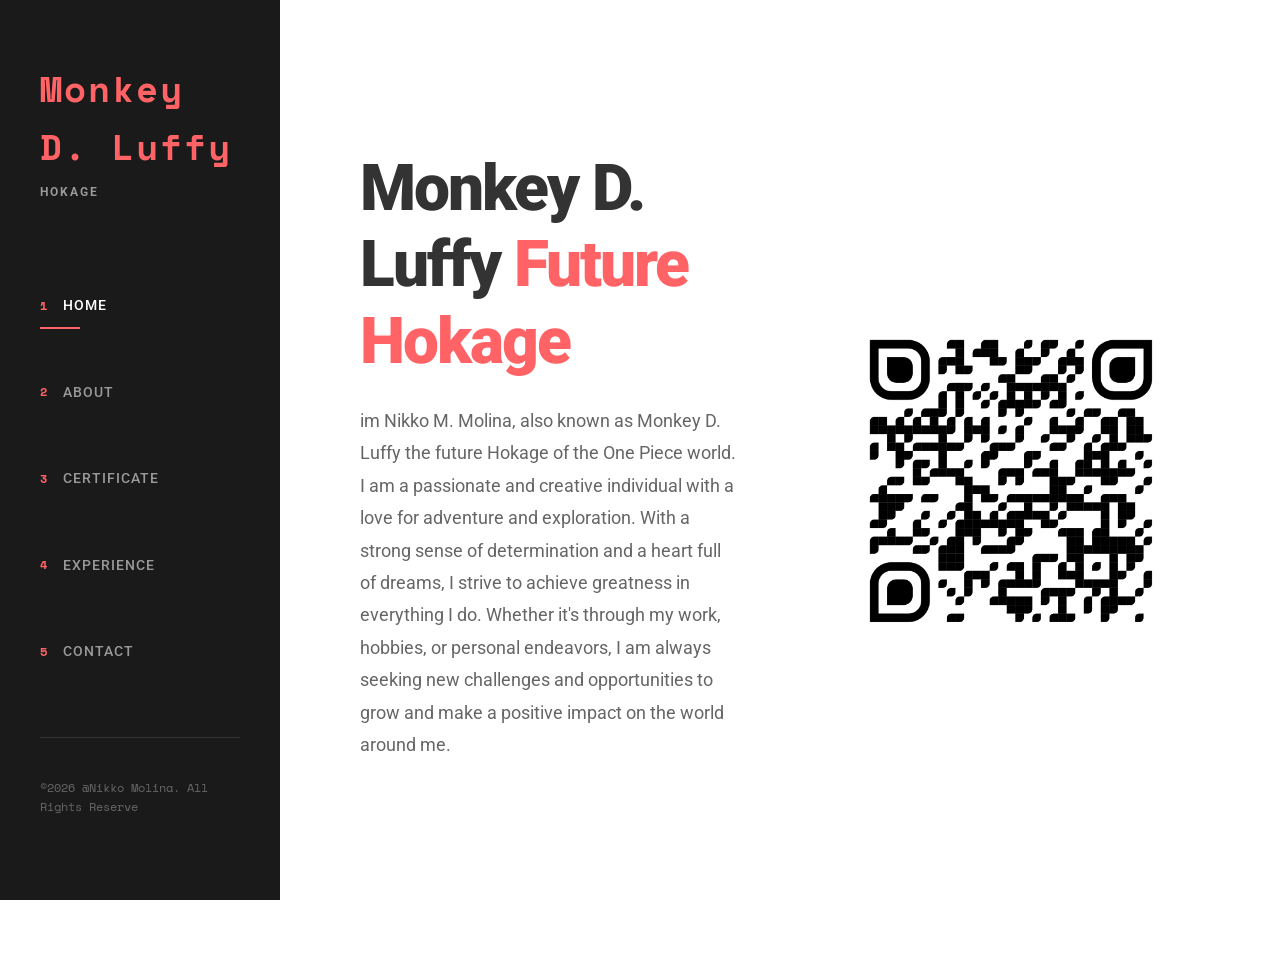
==== home.html @ 9267aab3 "Add files via upload" ====
<!DOCTYPE html>
<html lang="en">
<head>
    <meta charset="UTF-8">
    <meta name="viewport" content="width=device-width, initial-scale=1.0">
    <title>Portfolio - Your Name</title>
    <link href="https://fonts.googleapis.com/css2?family=Space+Mono:wght@400;700&family=Roboto:wght@400;500;700;900&display=swap" rel="stylesheet">
    <link rel="stylesheet" href="style.css">
</head>
<body>
    <!-- SIDEBAR NAVIGATION -->
    <aside class="sidebar">
        <div class="sidebar-content">
            <div class="logo-section">
                <h1 class="logo">Monkey D. Luffy</h1>
                <p class="logo-text">Hokage</p>
            </div>

            <nav class="sidebar-nav">
                <a href="#home" class="nav-item active" data-page="home">
                    <span class="nav-num">1</span>
                    <span class="nav-label">Home</span>
                </a>
                <a href="#about" class="nav-item" data-page="about">
                    <span class="nav-num">2</span>
                    <span class="nav-label">About</span>
                </a>
                <a href="#certificate" class="nav-item" data-page="certificate">
                    <span class="nav-num">3</span>
                    <span class="nav-label">Certificate</span>
                </a>
                <a href="#experience" class="nav-item" data-page="experience">
                    <span class="nav-num">4</span>
                    <span class="nav-label">Experience</span>
                </a>
                <a href="#contact" class="nav-item" data-page="contact">
                    <span class="nav-num">5</span>
                    <span class="nav-label">Contact</span>
                </a>
            </nav>

            <div class="sidebar-footer">
                <p class="year">&copy2026 @Nikko Molina. All Rights Reserve</p>
                <div class="social-icons">
                </div>
            </div>
        </div>
    </aside>

    <!-- MAIN CONTENT -->
    <main class="main-content">
        <!-- HOME SECTION -->
        <section class="page" id="home-page">
            <div class="hero-grid">
                <div class="hero-left">
                    <h1 class="hero-title">
                        Monkey D. Luffy
                        <span class="highlight">Future Hokage</span>
                    </h1>
                    <p class="hero-desc">
                        im Nikko M. Molina, also known as Monkey D. Luffy the future Hokage of the One Piece world. I am a passionate and creative individual with a love for adventure and exploration. With a strong sense of determination and a heart full of dreams, I strive to achieve greatness in everything I do. Whether it's through my work, hobbies, or personal endeavors, I am always seeking new challenges and opportunities to grow and make a positive impact on the world around me.
                    </p>
                </div>

                <div class="hero-right">
                    <div class="image-placeholder">
                        <img src="StepUp QR.png" alt="Profile Image" class="hero-image">
                    </div>
                </div>
            </div>
        </section>

         <!-- ABOUT SECTION -->
        <section class="page" id="about-page">
            <div class="about-container">
                <div class="about-text">
                    <h2 class="section-title">About Me</h2>
                    <p>
                        I'm a creative developer and designer passionate about building digital products that solve real problems.
                    </p>
                    <p>
                        With over 5 years of experience, I've worked with startups, agencies, and enterprises to deliver web and mobile solutions.
                    </p>

                    <h3 class="subsection-title">Skills</h3>
                    <div class="skills-list">
                        <div class="skill-tag">Trastok</div>
                        <div class="skill-tag">5v5 ML</div>
                        <div class="skill-tag">illegal Business</div>
                        <div class="skill-tag">Tampering of goverment document</div>
                        <div class="skill-tag">Cutting classes</div>
                        <div class="skill-tag">etc</div>
                    </div>

                    <h3 class="subsection-title">Expertise</h3>
                    <ul class="expertise-list">
                        <li>Customer Service</li>
                        <li>E</li>
                        <li>W</li>
                        <li>A</li>
                        <li>N</li>
                        <li>KO</li>
                    </ul>
                </div>

                <div class="about-timeline">
                    <h3 class="subsection-title">Personal Information</h3>
                    <div class="timeline">
                        <div class="timeline-item">
                            <div class="timeline-date">Birthday:</div>
                            <div class="timeline-title">January 1, 1999</div>
                        </div>
                        <div class="timeline-item">
                            <div class="timeline-date">AGE:</div>
                            <div class="timeline-title">27</div>
                        </div>
                        <div class="timeline-item">
                            <div class="timeline-date">GENDER:</div>
                            <div class="timeline-title">Data not found</div>
                        </div>
                        <div class="timeline-item">
                            <div class="timeline-date">ACADEMICS:</div>
                            <div class="timeline-title">Tarlac State University, College of Computer Studies:</div>
                            <div class="timeline-title">Bachelor of Science in Information Technology (Undergraduate)</div>
                        </div>
                    </div>
                </div>
            </div>
        </section>

        <!-- CERTIFICATE SECTION -->
        <section class="page" id="certificate-page">
            <div class="section-header">
                <h2 class="section-title">Certificate</h2>
                <p class="section-subtitle">Webinar and Other Certifications</p>
            </div>

            <div class="cert-grid">
                <div class="cert-item">
                    <div class="cert-image">
                    <img src="StepUp QR.png" alt="cert Image" class="cert-image">
                    </div>
                    <div class="cert-info">
                        <h3>Project Name</h3>
                        <p>Web Design & Development</p>
                    </div>
                </div>

                <div class="cert-item">
                    <div class="cert-image">
                        <div class="placeholder">Project 2</div>
                    </div>
                    <div class="cert-info">
                        <h3>Project Name</h3>
                        <p>UI/UX Design</p>
                    </div>
                </div>

                <div class="cert-item">
                    <div class="cert-image">
                        <div class="placeholder">Project 3</div>
                    </div>
                    <div class="cert-info">
                        <h3>Project Name</h3>
                        <p>Full Stack Development</p>
                    </div>
                </div>

                <div class="cert-item">
                    <div class="cert-image">
                        <div class="placeholder">Project 4</div>
                    </div>
                    <div class="cert-info">
                        <h3>Project Name</h3>
                        <p>Mobile App Design</p>
                    </div>
                </div>
            </div>
        </section>

        <!-- EXPERIENCE SECTION -->
        <section class="page" id="experience-page">
            <div class="section-header">
                <h2 class="section-title">Work Experience</h2>
                <p class="section-subtitle">ETC ETC</p>
            </div>

            <div class="experience-grid">
                <div class="experience-card">
                    <div class="experience-icon">Barista</div>
                    <h3>McDonald's</h3>
                    <p>ewan ewan ewan
                        ewan ewan ewan
                        ewan ewan ewan
                        ewan ewan ewan
                        ewan ewan ewan
                    </p>
                </div>

                <div class="experience-card">
                    <div class="experience-icon">Barista</div>
                    <h3>McDonald's</h3>
                    <p>ewan ewan ewan
                        ewan ewan ewan
                        ewan ewan ewan
                        ewan ewan ewan
                        ewan ewan ewan
                    </p>
                </div>

                <div class="experience-card">
                    <div class="experience-icon">Barista</div>
                    <h3>McDonald's</h3>
                    <p>ewan ewan ewan
                        ewan ewan ewan
                        ewan ewan ewan
                        ewan ewan ewan
                        ewan ewan ewan
                    </p>
                </div>

                <div class="experience-card">
                    <div class="experience-icon">Barista</div>
                    <h3>McDonald's</h3>
                    <p>ewan ewan ewan
                        ewan ewan ewan
                        ewan ewan ewan
                        ewan ewan ewan
                        ewan ewan ewan
                    </p>
                </div>

                <div class="experience-card">
                    <div class="experience-icon">Barista</div>
                    <h3>McDonald's</h3>
                    <p>ewan ewan ewan
                        ewan ewan ewan
                        ewan ewan ewan
                        ewan ewan ewan
                        ewan ewan ewan
                    </p>
                </div>

                <div class="experience-card">
                    <div class="experience-icon">Barista</div>
                    <h3>McDonald's</h3>
                    <p>ewan ewan ewan
                        ewan ewan ewan
                        ewan ewan ewan
                        ewan ewan ewan
                        ewan ewan ewan
                    </p>
                </div>
            </div>
        </section>

        <!-- CONTACT SECTION -->
        <section class="page" id="contact-page">
            <div class="contact-wrapper">
                <div class="contact-text">
                    <h2 class="section-title">Get In Touch</h2>
                    <p>
                        Ready to start your next project? Let's talk about your ideas and how I can help bring them to life.
                    </p>

                    <div class="contact-details">
                        <div class="detail-item">
                            <span class="detail-label">Email</span>
                            <a href="mailto:you@example.com" class="detail-value">you@example.com</a>
                        </div>
                        <div class="detail-item">
                            <span class="detail-label">Phone</span>
                            <a href="tel:+1234567890" class="detail-value">+1 (234) 567-890</a>
                        </div>
                        <div class="detail-item">
                            <span class="detail-label">Location</span>
                            <span class="detail-value">City, Country</span>
                        </div>
                    </div>

                    <div class="social-links">
                        <a href="#" class="social-btn">Twitter</a>
                        <a href="#" class="social-btn">LinkedIn</a>
                        <a href="#" class="social-btn">GitHub</a>
                        <a href="#" class="social-btn">Instagram</a>
                    </div>
                </div>

                <form class="contact-form" id="contactForm">
                    <div class="success-message" id="successMessage">
                        ✓ Thanks for reaching out! I'll be in touch soon.
                    </div>

                    <div class="form-group">
                        <input type="text" id="name" name="name" placeholder="Your Name" required>
                    </div>

                    <div class="form-group">
                        <input type="email" id="email" name="email" placeholder="Your Email" required>
                    </div>

                    <div class="form-group">
                        <input type="text" id="subject" name="subject" placeholder="Subject" required>
                    </div>

                    <div class="form-group">
                        <textarea id="message" name="message" placeholder="Your Message" rows="8" required></textarea>
                    </div>

                    <button type="submit" class="submit-btn">Send Message</button>
                </form>
            </div>
        </section>
    </main>

    <script src="script.js"></script>
</body>
</html>
---- style.css ----
* {
    margin: 0;
    padding: 0;
    box-sizing: border-box;
}

html {
    scroll-behavior: smooth;
}

body {
    font-family: 'Roboto', -apple-system, BlinkMacSystemFont, sans-serif;
    background: #ffffff;
    color: #333333;
    line-height: 1.6;
    display: flex;
}

/* ========== SIDEBAR NAVIGATION ========== */

.sidebar {
    position: fixed;
    left: 0;
    top: 0;
    width: 280px;
    height: 100vh;
    background: #1a1a1a;
    color: #ffffff;
    padding: 60px 40px;
    overflow-y: auto;
    z-index: 1000;
}

.sidebar-content {
    display: flex;
    flex-direction: column;
    height: 100%;
}

.logo-section {
    margin-bottom: 80px;
}

.logo {
    font-size: 36px;
    font-weight: 900;
    color: #ff6366;
    letter-spacing: 2px;
    margin-bottom: 8px;
    font-family: 'Space Mono', monospace;
}

.logo-text {
    font-size: 12px;
    color: #999999;
    text-transform: uppercase;
    letter-spacing: 2px;
    font-weight: 700;
}

.sidebar-nav {
    flex: 1;
    display: flex;
    flex-direction: column;
    gap: 40px;
}

.nav-item {
    display: flex;
    align-items: center;
    gap: 16px;
    text-decoration: none;
    color: #999999;
    transition: all 0.3s ease;
    padding: 12px 0;
    position: relative;
}

.nav-item::before {
    content: '';
    position: absolute;
    left: 0;
    bottom: 0;
    width: 0;
    height: 2px;
    background: #ff6366;
    transition: width 0.3s ease;
}

.nav-item:hover,
.nav-item.active {
    color: #ffffff;
}

.nav-item:hover::before,
.nav-item.active::before {
    width: 40px;
}

.nav-num {
    font-size: 12px;
    font-family: 'Space Mono', monospace;
    font-weight: 700;
    color: #ff6366;
}

.nav-label {
    font-size: 14px;
    font-weight: 500;
    text-transform: uppercase;
    letter-spacing: 1px;
}

.sidebar-footer {
    margin-top: auto;
    padding-top: 40px;
    border-top: 1px solid #333333;
}

.year {
    font-size: 12px;
    color: #666666;
    margin-bottom: 24px;
    font-family: 'Space Mono', monospace;
}

.social-icons {
    display: flex;
    flex-direction: column;
    gap: 12px;
}

.icon {
    font-size: 11px;
    color: #666666;
    text-decoration: none;
    font-family: 'Space Mono', monospace;
    font-weight: 700;
    transition: color 0.3s ease;
}

.icon:hover {
    color: #ff6366;
}

/* ========== MAIN CONTENT ========== */

.main-content {
    margin-left: 280px;
    width: calc(100% - 280px);
    background: #ffffff;
}

.page {
    padding: 120px 80px;
    min-height: 100vh;
    display: none;
}

.page.active {
    display: block;
}

/* ========== HOME SECTION ========== */

.hero-grid {
    display: grid;
    grid-template-columns: 1fr 1fr;
    gap: 80px;
    align-items: center;
    min-height: 80vh;
}

.hero-left {
    max-width: 600px;
}

.hero-title {
    font-size: 64px;
    font-weight: 900;
    margin-bottom: 24px;
    line-height: 1.2;
    letter-spacing: -2px;
}

.hero-title .highlight {
    color: #ff6366;
}

.hero-desc {
    font-size: 18px;
    color: #666666;
    margin-bottom: 48px;
    line-height: 1.8;
}


.hero-image {
    width: 100%;
    height: 100%;
    object-fit: cover; /* keeps image nice */
}

.hero-right {
    display: flex;
    align-items: center;
    justify-content: center;
}

.image-placeholder {
    width: 100%;
    max-width: 300px;
    display: flex;
    align-items: center;
    justify-content: center;
}


/* ========== SECTION HEADER ========== */

.section-header {
    margin-bottom: 60px;
}

.section-title {
    font-size: 48px;
    font-weight: 900;
    margin-bottom: 16px;
    letter-spacing: -1px;
}

.section-subtitle {
    font-size: 18px;
    color: #999999;
}

/* ========== WORK SECTION ========== */

.cert-grid {
    display: grid;
    grid-template-columns: repeat(2, 1fr);
    gap: 40px;
}

.cert-item {
    cursor: pointer;
    transition: all 0.3s ease;
}

.cert-item:hover {
    transform: translateY(-8px);
}



.cert-image {
    width: 100%;
    aspect-ratio: 4/3;
    background: #f5f5f5;
    margin-bottom: 24px;
    display: flex;
    align-items: center;
    justify-content: center;
    border: 2px solid #eeeeee;
    transition: all 0.3s ease;
}

.cert-item:hover .cert-image {
    border-color: #ff6366;
    background: #fff9f9;
}

.placeholder {
    font-size: 24px;
    color: #cccccc;
    font-weight: 700;
}

.cert-info h3 {
    font-size: 22px;
    font-weight: 700;
    margin-bottom: 8px;
}

.cert-info p {
    font-size: 14px;
    color: #999999;
}

/* ========== ABOUT SECTION ========== */

.about-container {
    display: grid;
    grid-template-columns: 1fr 1fr;
    gap: 80px;
}

.about-text,
.about-timeline {
    display: flex;
    flex-direction: column;
    gap: 32px;
}

.about-text p {
    font-size: 18px;
    color: #666666;
    line-height: 1.8;
}

.subsection-title {
    font-size: 24px;
    font-weight: 700;
    margin-top: 16px;
}

.skills-list {
    display: flex;
    flex-wrap: wrap;
    gap: 12px;
}

.skill-tag {
    padding: 10px 20px;
    background: #f5f5f5;
    border: 1px solid #eeeeee;
    border-radius: 4px;
    font-size: 14px;
    font-weight: 600;
    transition: all 0.3s ease;
}

.skill-tag:hover {
    background: #ff6366;
    color: white;
    border-color: #ff6366;
}

.expertise-list {
    list-style: none;
    display: flex;
    flex-direction: column;
    gap: 12px;
}

.expertise-list li {
    padding-left: 24px;
    position: relative;
    font-size: 16px;
    color: #666666;
}

.expertise-list li::before {
    content: '→';
    position: absolute;
    left: 0;
    color: #ff6366;
    font-weight: 700;
}

/* ========== TIMELINE ========== */

.timeline {
    display: flex;
    flex-direction: column;
    gap: 32px;
}

.timeline-item {
    padding-left: 24px;
    position: relative;
}

.timeline-item::before {
    content: '';
    position: absolute;
    left: 0;
    top: 8px;
    width: 12px;
    height: 12px;
    background: #ff6366;
    border-radius: 50%;
}

.timeline-item::after {
    content: '';
    position: absolute;
    left: 5px;
    top: 20px;
    width: 2px;
    height: 40px;
    background: #eeeeee;
}

.timeline-item:last-child::after {
    display: none;
}

.timeline-date {
    font-size: 12px;
    color: #999999;
    font-family: 'Space Mono', monospace;
    margin-bottom: 4px;
    font-weight: 700;
}

.timeline-title {
    font-size: 18px;
    font-weight: 700;
    margin-bottom: 4px;
}

.timeline-company {
    font-size: 14px;
    color: #ff6366;
    font-weight: 600;
}

/* ========== EXPERIENCE SECTION ========== */

.experience-grid {
    display: grid;
    grid-template-columns: repeat(3, 1fr);
    gap: 32px;
}

.experience-card {
    padding: 40px;
    background: #f9f9f9;
    border: 1px solid #eeeeee;
    transition: all 0.3s ease;
    text-align: center;
}

.experience-card:hover {
    background: #ffffff;
    border-color: #ff6366;
    transform: translateY(-8px);
    box-shadow: 0 12px 32px rgba(255, 99, 102, 0.15);
}

.experience-icon {
    font-size: 48px;
    margin-bottom: 24px;
}

.experience-card h3 {
    font-size: 20px;
    font-weight: 700;
    margin-bottom: 16px;
}

.experience-card p {
    font-size: 15px;
    color: #999999;
    line-height: 1.6;
}

/* ========== CONTACT SECTION ========== */

.contact-wrapper {
    display: grid;
    grid-template-columns: 1fr 1fr;
    gap: 80px;
}

.contact-text {
    display: flex;
    flex-direction: column;
    gap: 32px;
}

.contact-text p {
    font-size: 18px;
    color: #666666;
    line-height: 1.8;
}

.contact-details {
    display: flex;
    flex-direction: column;
    gap: 24px;
}

.detail-item {
    display: flex;
    flex-direction: column;
    gap: 8px;
}

.detail-label {
    font-size: 12px;
    color: #999999;
    text-transform: uppercase;
    letter-spacing: 1px;
    font-weight: 700;
}

.detail-value {
    font-size: 18px;
    font-weight: 600;
    color: #333333;
    text-decoration: none;
    transition: color 0.3s ease;
}

.detail-value:hover {
    color: #ff6366;
}

.social-links {
    display: flex;
    gap: 16px;
    margin-top: 16px;
}

.social-btn {
    padding: 12px 24px;
    background: #f5f5f5;
    border: 1px solid #eeeeee;
    text-decoration: none;
    color: #333333;
    font-size: 14px;
    font-weight: 600;
    transition: all 0.3s ease;
    border-radius: 4px;
}

.social-btn:hover {
    background: #ff6366;
    color: white;
    border-color: #ff6366;
}

/* ========== CONTACT FORM ========== */

.contact-form {
    display: flex;
    flex-direction: column;
    gap: 24px;
}

.form-group {
    display: flex;
    flex-direction: column;
}

.form-group input,
.form-group textarea {
    padding: 14px;
    border: 1px solid #eeeeee;
    background: #f9f9f9;
    font-family: 'Roboto', sans-serif;
    font-size: 15px;
    transition: all 0.3s ease;
    border-radius: 4px;
}

.form-group input::placeholder,
.form-group textarea::placeholder {
    color: #cccccc;
}

.form-group input:focus,
.form-group textarea:focus {
    outline: none;
    border-color: #ff6366;
    background: #ffffff;
}

.form-group textarea {
    resize: vertical;
    min-height: 160px;
}

.submit-btn {
    padding: 14px 32px;
    background: #ff6366;
    color: white;
    border: none;
    font-size: 15px;
    font-weight: 700;
    cursor: pointer;
    transition: all 0.3s ease;
    align-self: flex-start;
    text-transform: uppercase;
    letter-spacing: 1px;
}

.submit-btn:hover {
    background: #ff8a8d;
    transform: translateX(4px);
}

.success-message {
    display: none;
    padding: 16px;
    background: #d4edda;
    color: #155724;
    border: 1px solid #c3e6cb;
    border-radius: 4px;
    margin-bottom: 24px;
    text-align: center;
    font-weight: 600;
}

.success-message.show {
    display: block;
}

/* ========== RESPONSIVE ========== */

@media (max-width: 1024px) {
    .sidebar {
        width: 220px;
        padding: 40px 24px;
    }

    .main-content {
        margin-left: 220px;
        width: calc(100% - 220px);
    }

    .page {
        padding: 80px 40px;
    }

    .hero-grid,
    .about-container,
    .contact-wrapper {
        grid-template-columns: 1fr;
        gap: 40px;
    }

    .work-grid,
    .experiences-grid {
        grid-template-columns: 1fr;
    }

    .hero-title {
        font-size: 48px;
    }

    .section-title {
        font-size: 36px;
    }
}

@media (max-width: 768px) {
    body {
        flex-direction: column;
    }

    .sidebar {
        position: relative;
        width: 100%;
        height: auto;
        padding: 40px 24px;
        border-bottom: 1px solid #333333;
    }

    .sidebar-content {
        flex-direction: row;
        align-items: center;
        justify-content: space-between;
    }

    .logo-section {
        margin-bottom: 0;
    }

    .sidebar-nav {
        flex-direction: row;
        gap: 20px;
        flex: 1;
        margin: 0 40px;
    }

    .sidebar-footer {
        border-top: none;
        border-left: 1px solid #333333;
        padding: 0 0 0 40px;
        margin: 0;
    }

    .main-content {
        margin-left: 0;
        width: 100%;
    }

    .page {
        padding: 60px 24px;
    }

    .hero-title {
        font-size: 36px;
    }

    .section-title {
        font-size: 28px;
    }
}
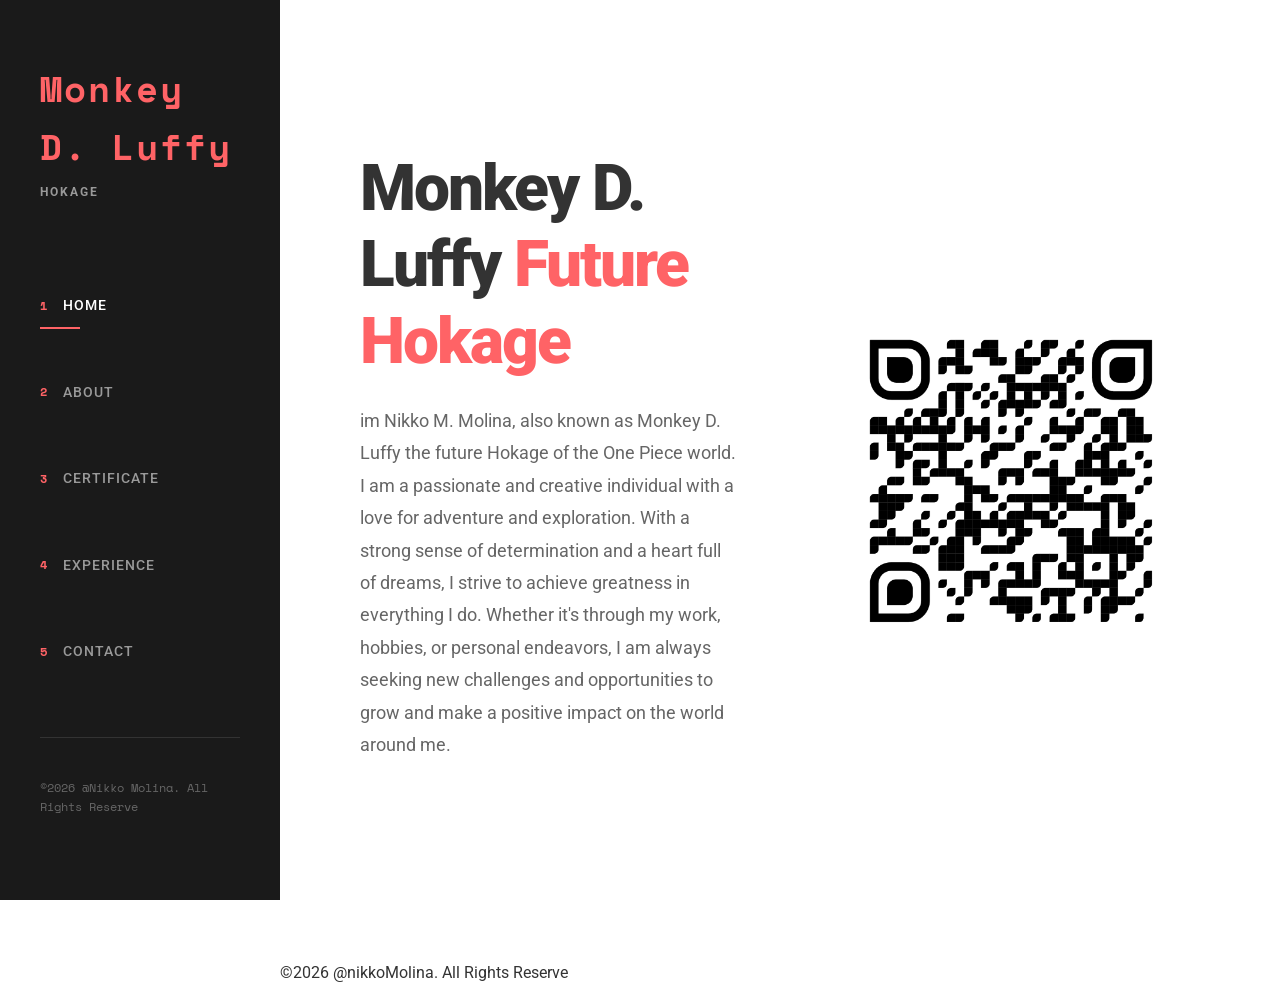
==== commit 7fd56485: "Update home.html" ====
--- a/home.html
+++ b/home.html
@@ -7,16 +7,24 @@
     <link href="https://fonts.googleapis.com/css2?family=Space+Mono:wght@400;700&family=Roboto:wght@400;500;700;900&display=swap" rel="stylesheet">
     <link rel="stylesheet" href="style.css">
 </head>
-<body>
+<body>  
     <!-- SIDEBAR NAVIGATION -->
     <aside class="sidebar">
+
         <div class="sidebar-content">
             <div class="logo-section">
                 <h1 class="logo">Monkey D. Luffy</h1>
                 <p class="logo-text">Hokage</p>
             </div>
 
-            <nav class="sidebar-nav">
+  <div class="burger" id="burger">
+    <div></div>
+    <div></div>
+    <div></div>
+  </div>
+
+            <nav class="sidebar-nav" id="nav">
+            
                 <a href="#home" class="nav-item active" data-page="home">
                     <span class="nav-num">1</span>
                     <span class="nav-label">Home</span>
@@ -138,7 +146,7 @@
             <div class="cert-grid">
                 <div class="cert-item">
                     <div class="cert-image">
-                    <img src="StepUp QR.png" alt="cert Image" class="cert-image">
+                        <img src="StepUp QR.png" alt="cert Image" class="cert-img" onclick="openImage(this)">
                     </div>
                     <div class="cert-info">
                         <h3>Project Name</h3>
@@ -311,8 +319,16 @@
                 </form>
             </div>
         </section>
+        <footer>&copy2026 @nikkoMolina. All Rights Reserve</footer>
     </main>
+
+
+
+    <!-- Image Modal -->
+<div id="imgModal" class="modal" onclick="closeImage()">
+    <img class="modal-content" id="modalImg">
+</div>
 
     <script src="script.js"></script>
 </body>
-</html>+</html>
